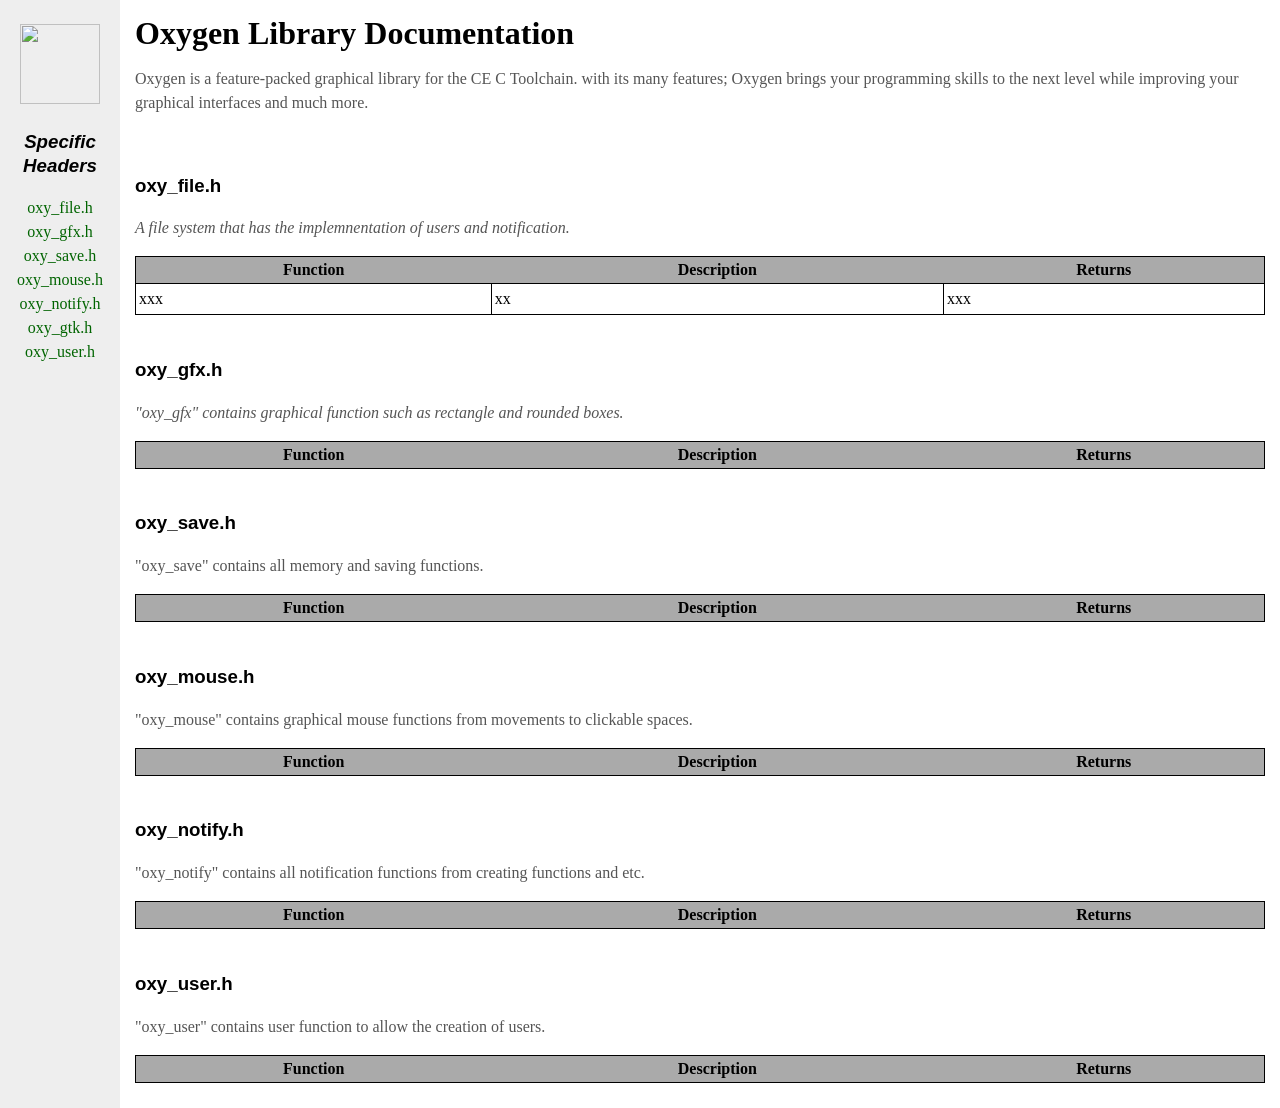
==== index.html @ 67f8d87e "Initial commit" ====
<!DOCTYPE html>
<html>

<head>
  <title>Oxygen Library Documentation</title>

	<meta http-equiv="Content-Type" content="text/html; charset=utf-8">
  
  <link rel="shortcut icon" href="https://i.imgur.com/yFg0fCF.gif"></link>
	
  <link rel="stylesheet" type="text/css" href="style.css"></link>
</head>

<body>
	<div id="wrapper">
		<main>
			<div id="content">
				<div class="innertube">
          
          <!-- INTRODUCTION -->
					<h1>Oxygen Library Documentation</h1>

					<p>Oxygen is a feature-packed graphical library for the CE C Toolchain. with its many features; Oxygen brings your programming
						skills to the next level while improving your graphical interfaces and much more.</p>
					<br>
            
            <!-- OXY_FILE.H -->
            <h3 id="oxy_file">oxy_file.h</h3>
            <p><i>A file system that has the implemnentation of users and notification.</i></p>
            <table>
              <tr>
                <th>Function</th>
                <th>Description</th>
                <th>Returns</th>
              </tr>
              <tr>
                <td>xxx</td>
                <td>xx</td>
                <td>xxx</td>
              </tr>
            </table>
            <br>

            <!-- OXY_GFX.H -->
            <h3 id="oxy_gfx">oxy_gfx.h</h3>
            <p><i>"oxy_gfx" contains graphical function such as rectangle and rounded boxes.</i></p>
            <table>
                <tr>
                    <th>Function</th>
                    <th>Description</th>
                    <th>Returns</th>
                </tr>
            </table>
            <br>

            <!-- OXY_SAVE.H -->
            <h3 id="oxy_save">oxy_save.h</h3>
            <p>"oxy_save" contains all memory and saving functions.</p>
            <table >
                <tr>
                    <th>Function</th>
                    <th>Description</th>
                    <th>Returns</th>
                </tr>
            </table>
            <br>

            <!-- OXY_MOUSE.H -->
            <h3 id="oxy_mouse">oxy_mouse.h</h3>
            <p>"oxy_mouse" contains graphical mouse functions from movements to clickable spaces.</p>
            <table class="special">
                <tr>
                    <th>Function</th>
                    <th>Description</th>
                    <th>Returns</th>
                </tr>
            </table>
            <br>
            
            <!-- OXY_NOTIFY.H -->
            <h3 id="oxy_notify">oxy_notify.h</h3>
            <p>"oxy_notify" contains all notification functions from creating functions and etc.</p>
            <table class="special">
                <tr>
                    <th>Function</th>
                    <th>Description</th>
                    <th>Returns</th>
                </tr>
              </table>
              <br>

            <!-- OXY_USERS.H -->
            <h3 id="oxy_user">oxy_user.h</h3>
            <p>"oxy_user" contains user function to allow the creation of users.</p>
            <table class="special">
              <tr>
                  <th>Function</th>
                  <th>Description</th>
                  <th>Returns</th>
              </tr>
            </table>
              </div>
          </div>
      </main>

      <!-- NAVIGATION BAR -->
      <nav id="nav">
        <div class="innertube">
            <br>
            <center>
              <img src="https://i.imgur.com/yFg0fCF.gif" width="80" height="80">
              <h3><i>Specific<br>Headers</i></h3>

            <ul>
                <li><a href="#oxy_file">oxy_file.h</a></li>
                <li><a href="#oxy_gfx">oxy_gfx.h</a></li>
                <li><a href="#oxy_save">oxy_save.h</a></li>
                <li><a href="#oxy_mouse">oxy_mouse.h</a></li>
                <li><a href="#oxy_notify">oxy_notify.h</a></li>
                <li><a href="#oxy_gtk">oxy_gtk.h</a></li>
                <li><a href="#oxy_user">oxy_user.h</a></li>
                </center>
            </ul>
        </div>
      </nav>
    </div>
  </body>
</html>
---- style.css ----
body{
  margin:0;
  padding:0;
  line-height: 1.5em;
}

main {
  padding-bottom: 10010px;
  margin-bottom: -10000px;
  float: left;
  width: 100%;
}

table {
  border-collapse: collapse;
  border-spacing: 0px;
  border: 1px solid black;
  width: 100%;
}
td {
  border: 1px solid black;
  padding: 3px;
  vertical-align: top;
}
table.special td:nth-child(3) {
  width: 100%;
  text-align: left;
}
th {
    background-color: #AAA;
}

h3 {
  font-family: Arial, Helvetica, sans-serif;
}

#nav {
  float: left;
  width: 120px;
  padding-bottom: 10010px;
  margin-bottom: -10000px;
  background: #eee;
  position: fixed;
}

#wrapper {
  overflow: hidden;
}

#content {
  margin-left: 120px; /* Same as 'nav' width */
}

.innertube{
  margin: 15px; /* Padding for content */
  margin-top: 0;
}
p {
  color: #555;
}
nav ul {
  list-style-type: none;
  margin: 0;
  padding: 0;
}
nav ul a {
  color: darkgreen;
  text-decoration: none;
}
.bl {
  color: #00C;
  font-weight: bold;
}
.red {
  color: #F00;
}
.grey {
  color: #999;
}
.gr {
  color: #0F0;
}
.or {
  color: #FFA500;
}
.pu {
  color: #551A8B;
}
.preprocess {
  display: inline-block;
  color: #B05800;
  float: right;
  font-size: 0.7em;
  font-style: italic;
}
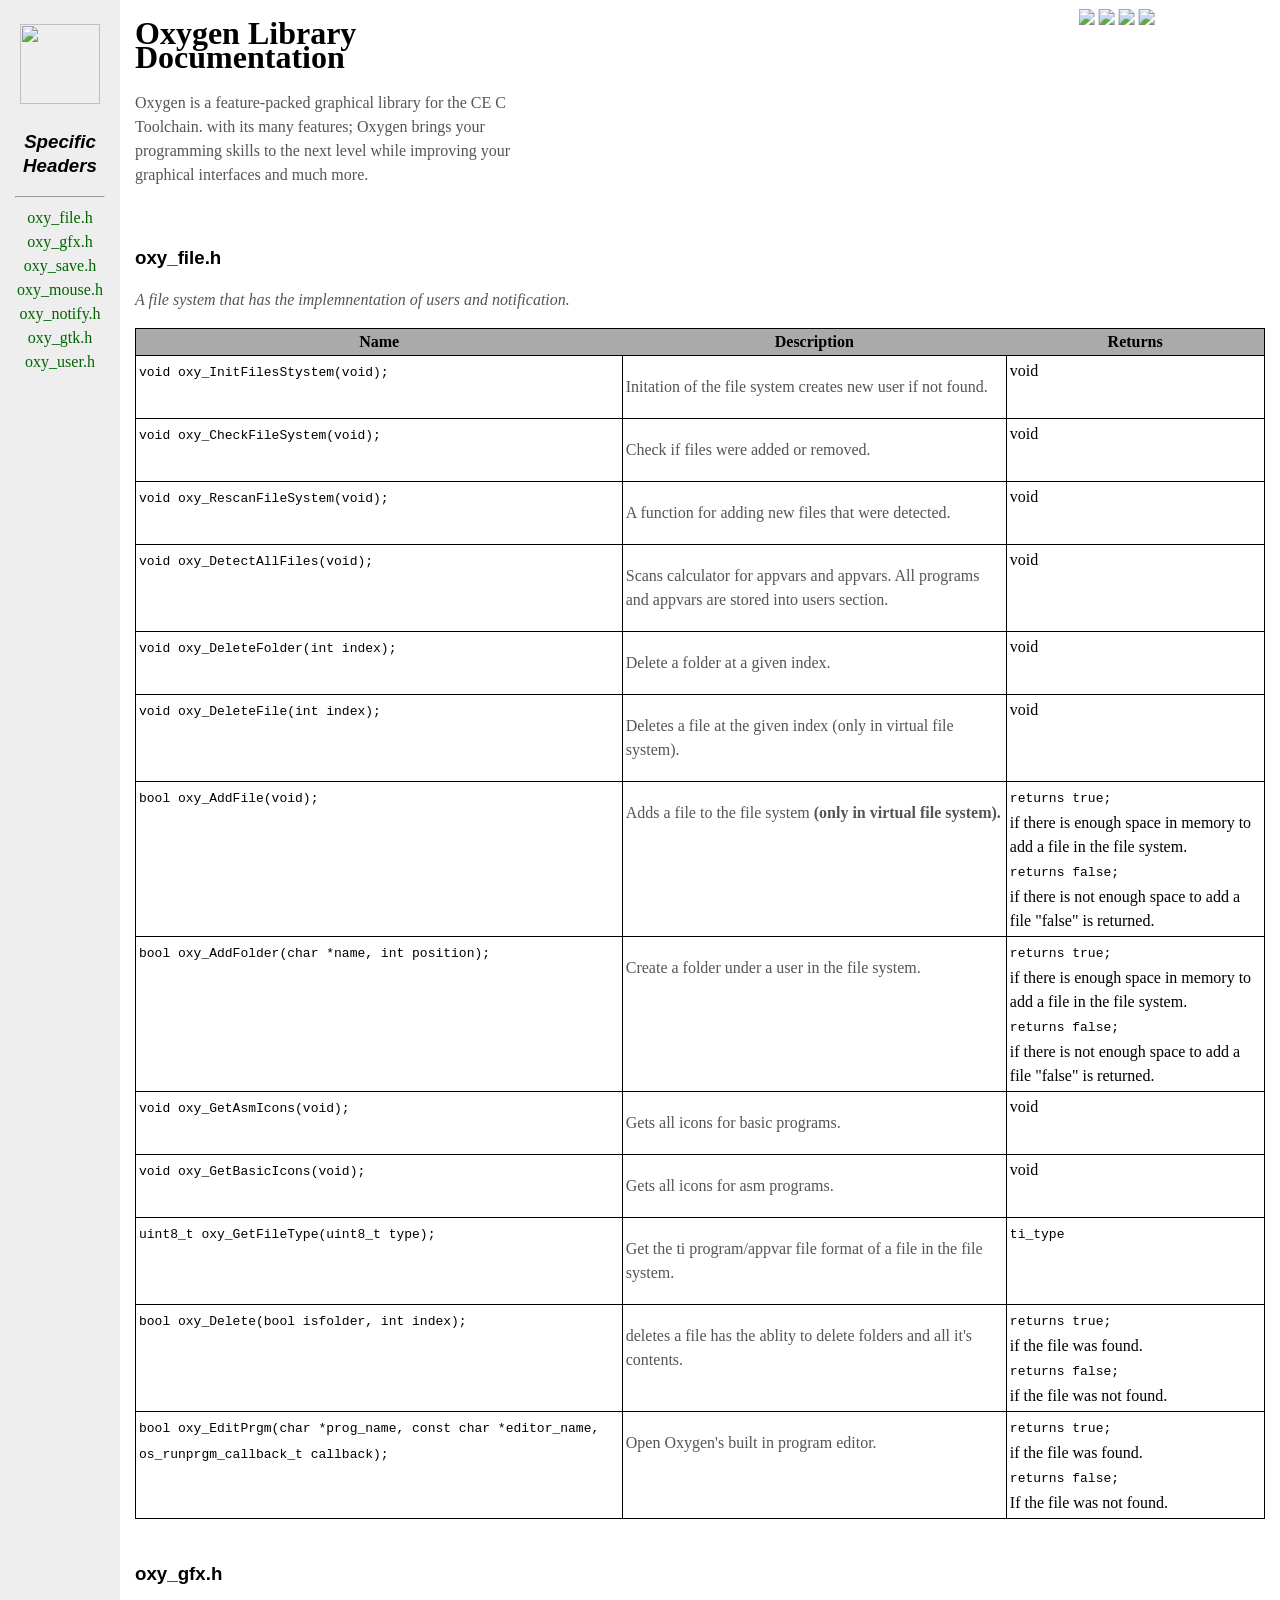
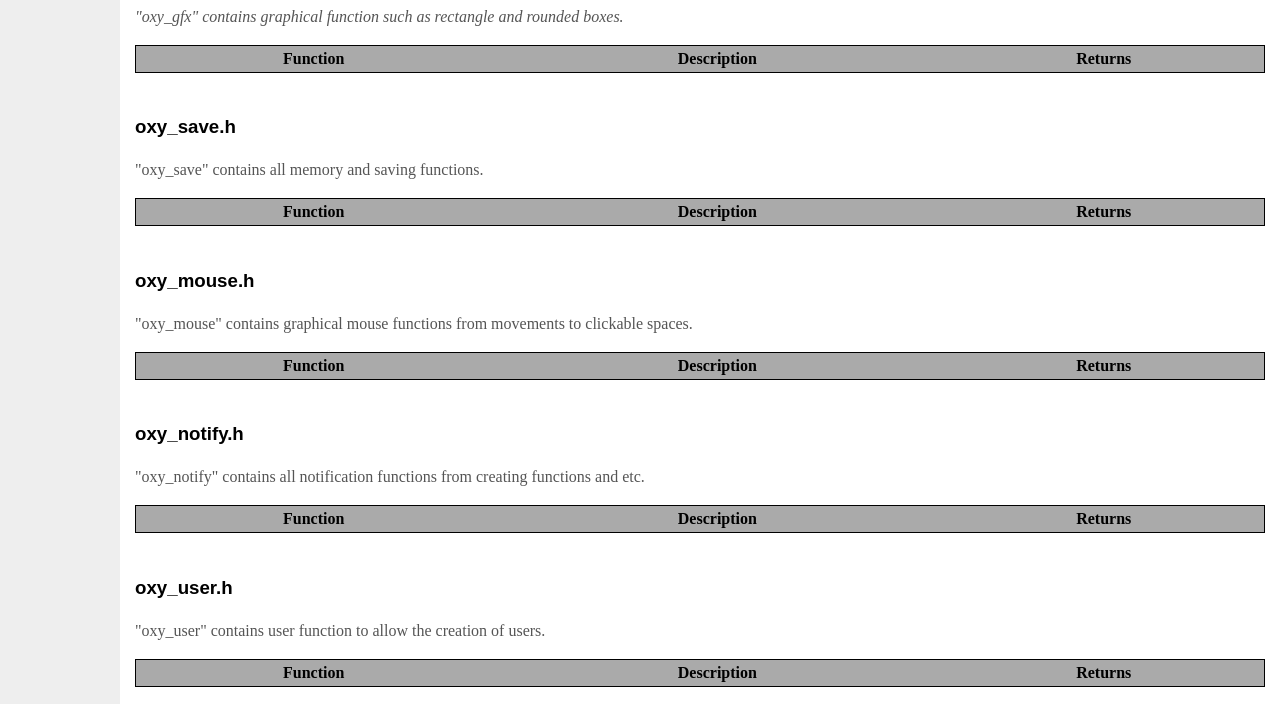
==== commit 43fd2674: "updates file position and cleaned up .html code. add marquee of images." ====
--- a/index.html
+++ b/index.html
@@ -2,13 +2,10 @@
 <html>
 
 <head>
-  <title>Oxygen Library Documentation</title>
-
+	<title>Oxygen Library Documentation</title>
 	<meta http-equiv="Content-Type" content="text/html; charset=utf-8">
-  
-  <link rel="shortcut icon" href="https://i.imgur.com/yFg0fCF.gif"></link>
-	
-  <link rel="stylesheet" type="text/css" href="style.css"></link>
+	<link rel="shortcut icon" href="https://i.imgur.com/yFg0fCF.gif">
+	<link rel="stylesheet" type="text/css" href="css/style.css">
 </head>
 
 <body>
@@ -16,12 +13,29 @@
 		<main>
 			<div id="content">
 				<div class="innertube">
-          
-          <!-- INTRODUCTION -->
-					<h1>Oxygen Library Documentation</h1>
-
-					<p>Oxygen is a feature-packed graphical library for the CE C Toolchain. with its many features; Oxygen brings your programming
-						skills to the next level while improving your graphical interfaces and much more.</p>
+
+					<!-- INTRODUCTION -->
+          <div class="info_header">
+            <h1>Oxygen Library<br>Documentation</h1>
+            <p>
+              Oxygen is a feature-packed graphical library for the CE C
+              <br>
+              Toolchain. with its many features; Oxygen brings your
+              <br>
+              programming
+              skills to the next level while improving your
+              <br>
+              graphical interfaces and much more.
+            
+            <marquee class="example_images" behavior="alternate">
+              <img src="https://i.imgur.com/sqW6fB6.gif" ></img>
+              <img src="https://i.imgur.com/wXRc4y9.png" ></img>
+              <img src="https://i.imgur.com/P3u2YA0.png" ></img>
+              <img src="https://i.imgur.com/Mkf7S94.png" ></img>
+            </marquee>
+
+            </p>
+          </div>
 					<br>
             
             <!-- OXY_FILE.H -->
@@ -29,14 +43,165 @@
             <p><i>A file system that has the implemnentation of users and notification.</i></p>
             <table>
               <tr>
-                <th>Function</th>
+                <th>Name</th>
                 <th>Description</th>
                 <th>Returns</th>
               </tr>
               <tr>
-                <td>xxx</td>
-                <td>xx</td>
-                <td>xxx</td>
+                <td>
+                  <code>
+                    void oxy_InitFilesStystem(void);
+                  <code>
+                </td>
+                <td> 
+                  <p>Initation of the file system creates new user if not found.</p>
+                </td>
+                <td>void</td>
+              </tr>
+              
+              <tr>
+                <td>
+                  <code>
+                      void oxy_CheckFileSystem(void);
+                  </code>
+                </td>
+                <td><p>Check if files were added or removed.</p></td>
+                <td>void</td>
+              </tr>
+
+              <tr>
+                <td>
+                  <code>
+                      void oxy_RescanFileSystem(void);
+                  </code>
+                </td>
+                <td><p>A function for adding new files that were detected.</p></td>
+                <td>void</td>
+              </tr>
+              
+              <tr>
+                <td>
+                  <code>
+                      void oxy_DetectAllFiles(void);
+                  </code>
+                </td>
+                <td><p>Scans calculator for appvars and appvars. All programs and appvars are stored into users section.</p></td>
+                <td>void</td>
+              </tr>
+              <tr>
+                <td>
+                  <code>
+                      void oxy_DeleteFolder(int index);
+                  </code>
+                </td>
+                <td><p>Delete a folder at a given index.</p></td>
+                <td>void</td>
+              </tr>
+              <tr>
+                <td>
+                  <code>
+                      void oxy_DeleteFile(int index);
+                  </code>
+                </td>
+                <td><p>Deletes a file at the given index (only in virtual file system).</p></td>
+                <td>void</td>
+              </tr>
+              <tr>
+                <td>
+                  <code>
+                      bool oxy_AddFile(void);
+                  </code>
+                </td>
+                <td><p>Adds a file to the file system <b>(only in virtual file system).</b></p></td>
+                <td>
+                  <code>returns true;</code>
+                  <br>
+                  if there is enough space in memory to add a file in the file system.
+                  <br>
+                  <code>returns false;</code>
+                  <br>
+                  if there is not enough space to add a file "false" is returned.
+                </td>
+              </tr>
+              <tr>
+                <td>
+                  <code>
+                      bool oxy_AddFolder(char *name, int position);
+                  </code>
+                </td>
+                <td>
+                  <p>Create a folder under a user in the file system.</p>
+                </td>
+                <td>
+                  <code>returns true;</code>
+                  <br>
+                  if there is enough space in memory to add a file in the file system.
+                  <br>
+                  <code>returns false;</code>
+                  <br>
+                  if there is not enough space to add a file "false" is returned.
+                </td>
+              </tr>
+              <tr>
+                <td>
+                  <code>
+                      void oxy_GetAsmIcons(void);
+                  </code>
+                </td>
+                <td><p>Gets all icons for basic programs.</p></td>
+                <td>void</td>
+              </tr>
+              <tr>
+                <td>
+                  <code>
+                      void oxy_GetBasicIcons(void);
+                  </code>
+                </td>
+                <td><p>Gets all icons for asm programs.</p></td>
+                <td>void</td>
+              </tr>
+              <tr>
+                <td>
+                  <code>
+                      uint8_t oxy_GetFileType(uint8_t type);
+                  </code>
+                </td>
+                <td><p>Get the ti program/appvar file format of a file in the file system.</p></td>
+                <td><code>ti_type<code></td>
+              </tr>
+              <tr>
+                <td>
+                  <code>
+                      bool oxy_Delete(bool isfolder, int index);
+                  </code>
+                </td>
+                <td><p>deletes a file has the ablity to delete folders and all it's contents.</p></td>
+                <td>
+                  <code>returns true;</code>
+                  <br>
+                  if the file was found.
+                  <br>
+                  <code>returns false;</code>
+                  <br>
+                  if the file was not found.
+                </td>
+              </tr>
+              <tr>
+                <td>
+                  <code>
+                      bool oxy_EditPrgm(char *prog_name, const char *editor_name, os_runprgm_callback_t callback);
+                  </code>
+                </td>
+                <td><p>Open Oxygen's built in program editor.</p></td>
+                <td>
+                  <code>returns true;</code>
+                  <br>
+                  if the file was found.
+                  <br>
+                  <code>returns false;</code>
+                  <br>
+                  If the file was not found.
+                </td>
               </tr>
             </table>
             <br>
@@ -110,17 +275,17 @@
             <center>
               <img src="https://i.imgur.com/yFg0fCF.gif" width="80" height="80">
               <h3><i>Specific<br>Headers</i></h3>
-
-            <ul>
-                <li><a href="#oxy_file">oxy_file.h</a></li>
-                <li><a href="#oxy_gfx">oxy_gfx.h</a></li>
-                <li><a href="#oxy_save">oxy_save.h</a></li>
-                <li><a href="#oxy_mouse">oxy_mouse.h</a></li>
-                <li><a href="#oxy_notify">oxy_notify.h</a></li>
-                <li><a href="#oxy_gtk">oxy_gtk.h</a></li>
-                <li><a href="#oxy_user">oxy_user.h</a></li>
-                </center>
-            </ul>
+              <hr>
+              <ul>
+                  <li><a href="#oxy_file">oxy_file.h</a></li>
+                  <li><a href="#oxy_gfx">oxy_gfx.h</a></li>
+                  <li><a href="#oxy_save">oxy_save.h</a></li>
+                  <li><a href="#oxy_mouse">oxy_mouse.h</a></li>
+                  <li><a href="#oxy_notify">oxy_notify.h</a></li>
+                  <li><a href="#oxy_gtk">oxy_gtk.h</a></li>
+                  <li><a href="#oxy_user">oxy_user.h</a></li>
+              </ul>
+            </center>
         </div>
       </nav>
     </div>
--- a/css/style.css
+++ b/css/style.css
@@ -0,0 +1,103 @@
+.example_images{
+  position: absolute;
+  top: 8px;
+  right: 16px;
+  width: 60%;
+  overflow: hidden;
+}
+
+body{
+  margin:0;
+  padding:0;
+  line-height: 1.5em;
+}
+
+main {
+  padding-bottom: 10010px;
+  margin-bottom: -10000px;
+  float: left;
+  width: 100%;
+}
+
+table {
+  border-collapse: collapse;
+  border-spacing: 0px;
+  border: 1px solid black;
+  width: 100%;
+}
+td {
+  border: 1px solid black;
+  padding: 3px;
+  vertical-align: top;
+}
+table.special td:nth-child(3) {
+  width: 100%;
+  text-align: left;
+}
+th {
+    background-color: #AAA;
+}
+
+h3 {
+  font-family: Arial, Helvetica, sans-serif;
+}
+
+#nav {
+  float: left;
+  width: 120px;
+  padding-bottom: 10010px;
+  margin-bottom: -10000px;
+  background: #eee;
+  position: fixed;
+}
+
+#wrapper {
+  overflow: hidden;
+}
+
+#content {
+  margin-left: 120px; /* Same as 'nav' width */
+}
+
+.innertube{
+  margin: 15px; /* Padding for content */
+  margin-top: 0;
+}
+p {
+  color: #555;
+}
+nav ul {
+  list-style-type: none;
+  margin: 0;
+  padding: 0;
+}
+nav ul a {
+  color: darkgreen;
+  text-decoration: none;
+}
+.bl {
+  color: #00C;
+  font-weight: bold;
+}
+.red {
+  color: #F00;
+}
+.grey {
+  color: #999;
+}
+.gr {
+  color: #0F0;
+}
+.or {
+  color: #FFA500;
+}
+.pu {
+  color: #551A8B;
+}
+.preprocess {
+  display: inline-block;
+  color: #B05800;
+  float: right;
+  font-size: 0.7em;
+  font-style: italic;
+}
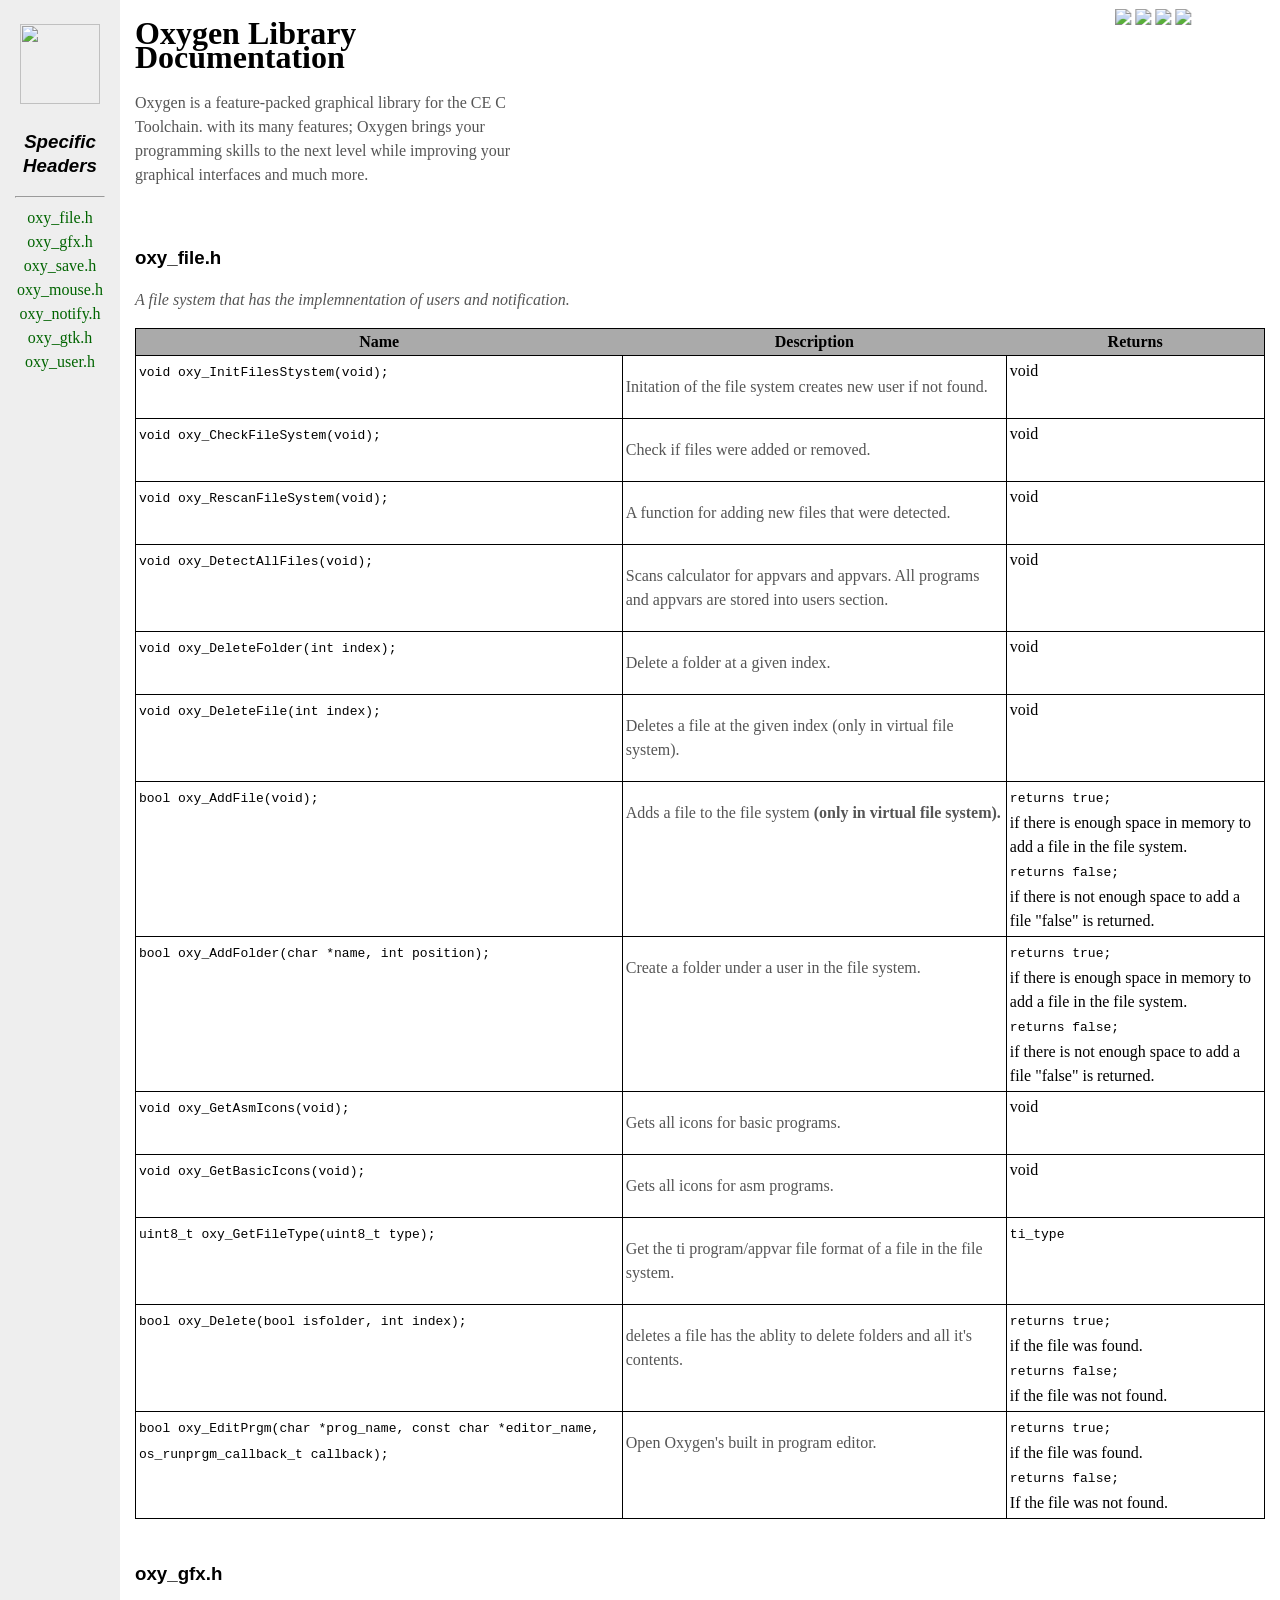
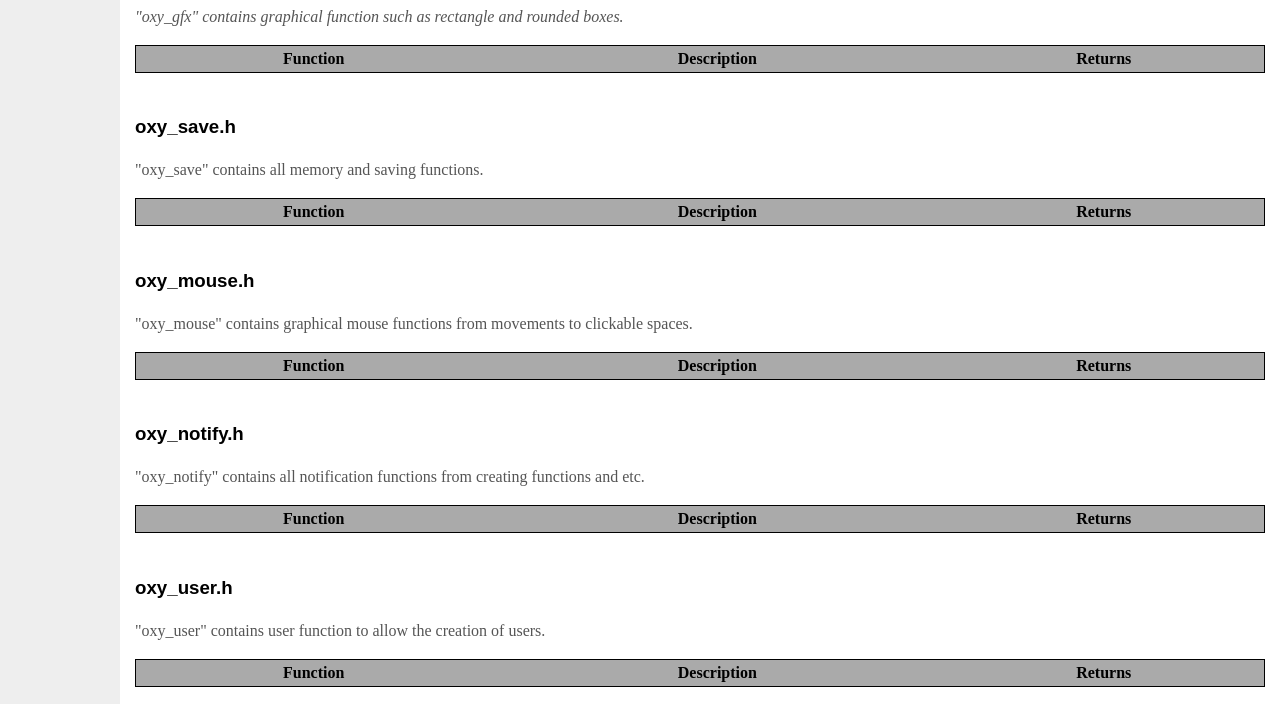
==== commit e0b77335: "updated marquee." ====
--- a/index.html
+++ b/index.html
@@ -26,6 +26,7 @@
               skills to the next level while improving your
               <br>
               graphical interfaces and much more.
+              </p>
             
             <marquee class="example_images" behavior="alternate">
               <img src="https://i.imgur.com/sqW6fB6.gif" ></img>
@@ -34,7 +35,7 @@
               <img src="https://i.imgur.com/Mkf7S94.png" ></img>
             </marquee>
 
-            </p>
+            
           </div>
 					<br>
             
--- a/css/style.css
+++ b/css/style.css
@@ -3,7 +3,6 @@
   top: 8px;
   right: 16px;
   width: 60%;
-  overflow: hidden;
 }
 
 body{
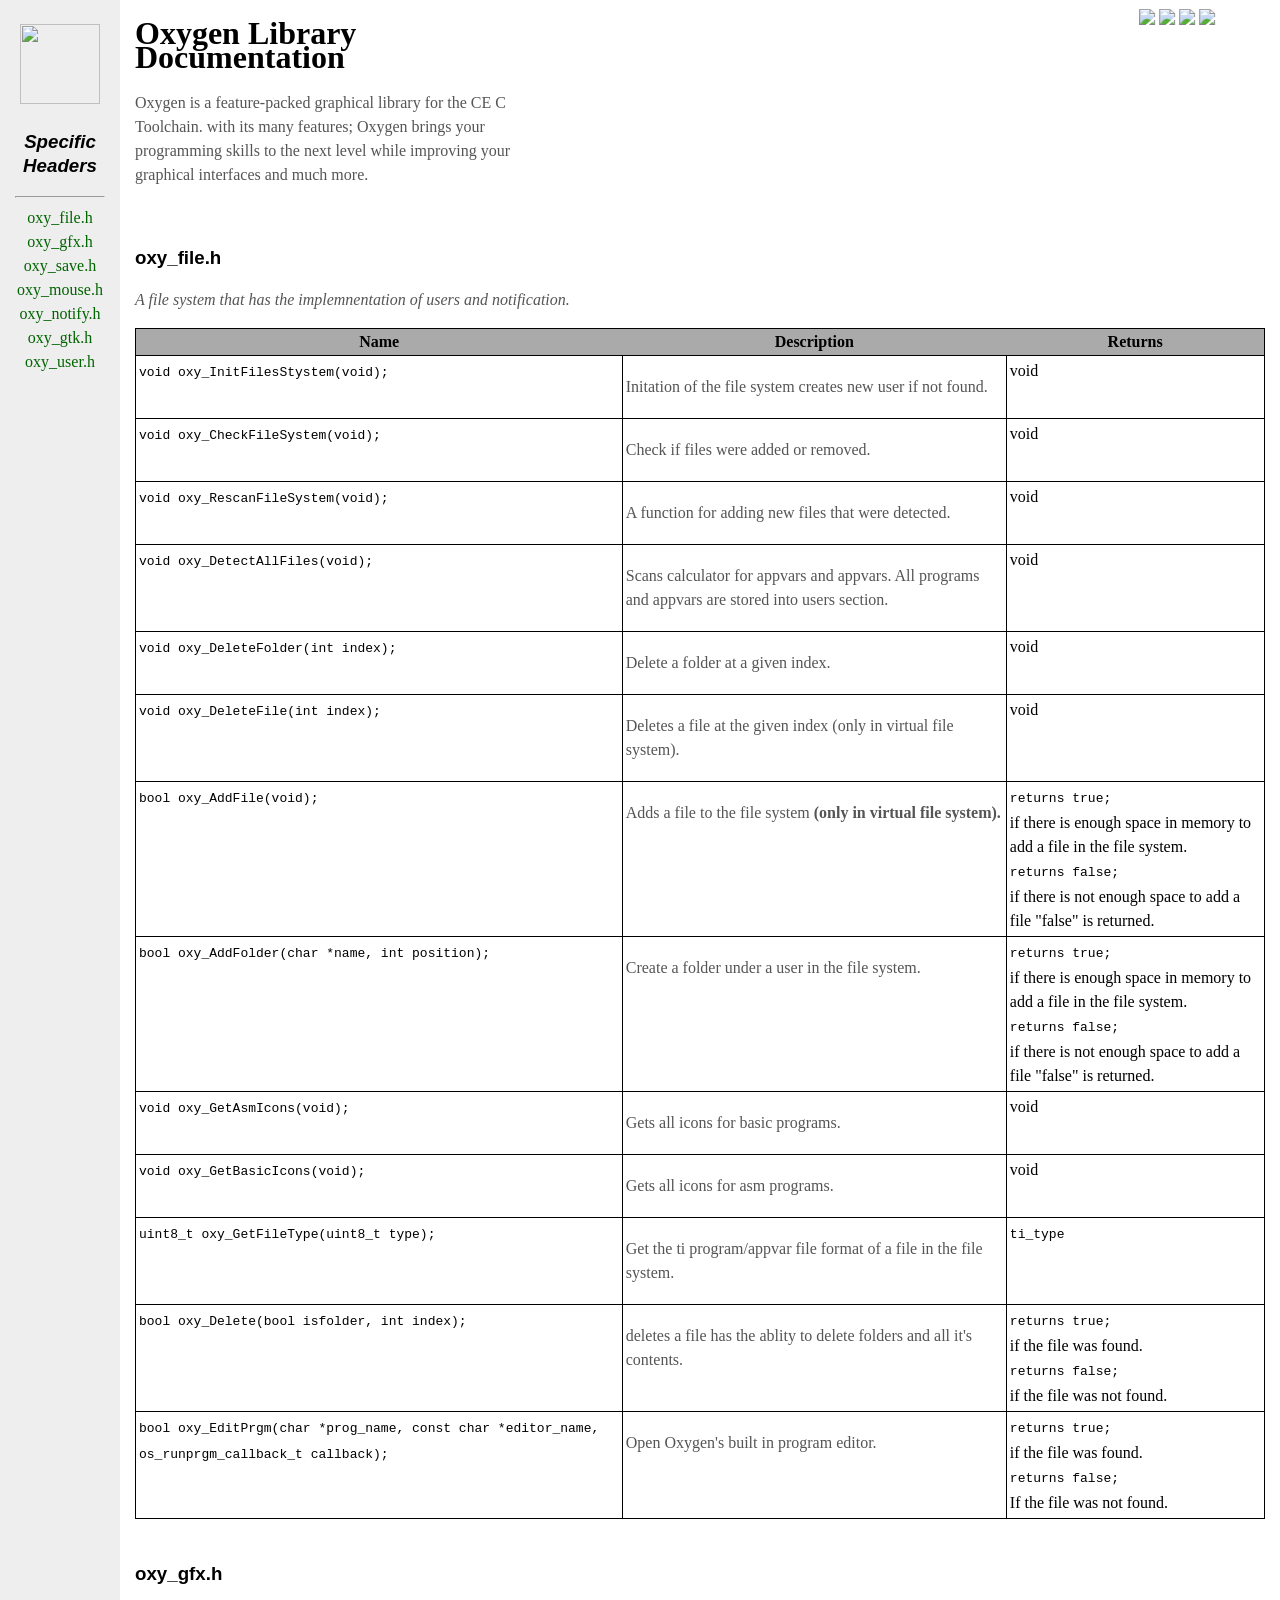
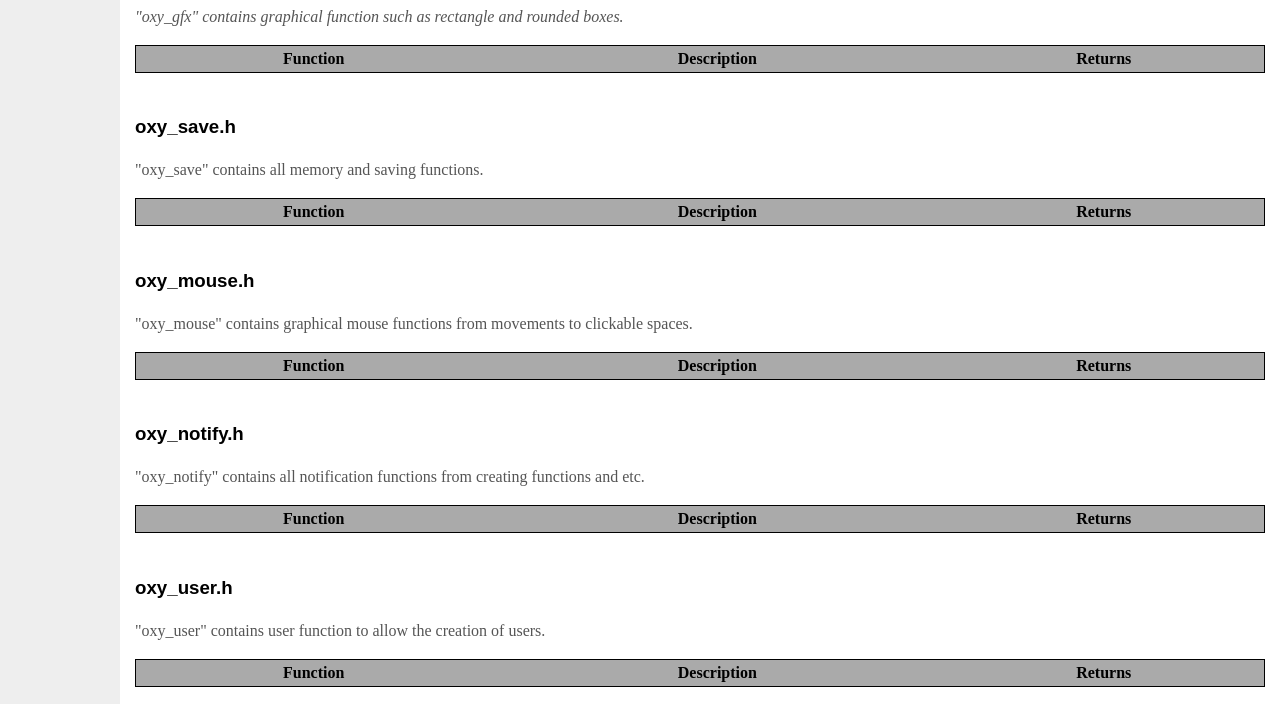
==== commit bd7c4bac: "moved css to html." ====
--- a/index.html
+++ b/index.html
@@ -5,7 +5,125 @@
 	<title>Oxygen Library Documentation</title>
 	<meta http-equiv="Content-Type" content="text/html; charset=utf-8">
 	<link rel="shortcut icon" href="https://i.imgur.com/yFg0fCF.gif">
-	<link rel="stylesheet" type="text/css" href="css/style.css">
+	<style>
+		.example_images {
+			position: absolute;
+			top: 8px;
+			right: 16px;
+			width: 60%;
+		}
+
+		body {
+			margin: 0;
+			padding: 0;
+			line-height: 1.5em;
+		}
+
+		main {
+			padding-bottom: 10010px;
+			margin-bottom: -10000px;
+			float: left;
+			width: 100%;
+		}
+
+		table {
+			border-collapse: collapse;
+			border-spacing: 0px;
+			border: 1px solid black;
+			width: 100%;
+		}
+
+		td {
+			border: 1px solid black;
+			padding: 3px;
+			vertical-align: top;
+		}
+
+		table.special td:nth-child(3) {
+			width: 100%;
+			text-align: left;
+		}
+
+		th {
+			background-color: #AAA;
+		}
+
+		h3 {
+			font-family: Arial, Helvetica, sans-serif;
+		}
+
+		#nav {
+			float: left;
+			width: 120px;
+			padding-bottom: 10010px;
+			margin-bottom: -10000px;
+			background: #eee;
+			position: fixed;
+		}
+
+		#wrapper {
+			overflow: hidden;
+		}
+
+		#content {
+			margin-left: 120px;
+			/* Same as 'nav' width */
+		}
+
+		.innertube {
+			margin: 15px;
+			/* Padding for content */
+			margin-top: 0;
+		}
+
+		p {
+			color: #555;
+		}
+
+		nav ul {
+			list-style-type: none;
+			margin: 0;
+			padding: 0;
+		}
+
+		nav ul a {
+			color: darkgreen;
+			text-decoration: none;
+		}
+
+		.bl {
+			color: #00C;
+			font-weight: bold;
+		}
+
+		.red {
+			color: #F00;
+		}
+
+		.grey {
+			color: #999;
+		}
+
+		.gr {
+			color: #0F0;
+		}
+
+		.or {
+			color: #FFA500;
+		}
+
+		.pu {
+			color: #551A8B;
+		}
+
+		.preprocess {
+			display: inline-block;
+			color: #B05800;
+			float: right;
+			font-size: 0.7em;
+			font-style: italic;
+		}
+	</style>
 </head>
 
 <body>
@@ -15,8 +133,8 @@
 				<div class="innertube">
 
 					<!-- INTRODUCTION -->
-          <div class="info_header">
-            <h1>Oxygen Library<br>Documentation</h1>
+					<div class="info_header">
+						<h1>Oxygen Library<br>Documentation</h1>
             <p>
               Oxygen is a feature-packed graphical library for the CE C
               <br>
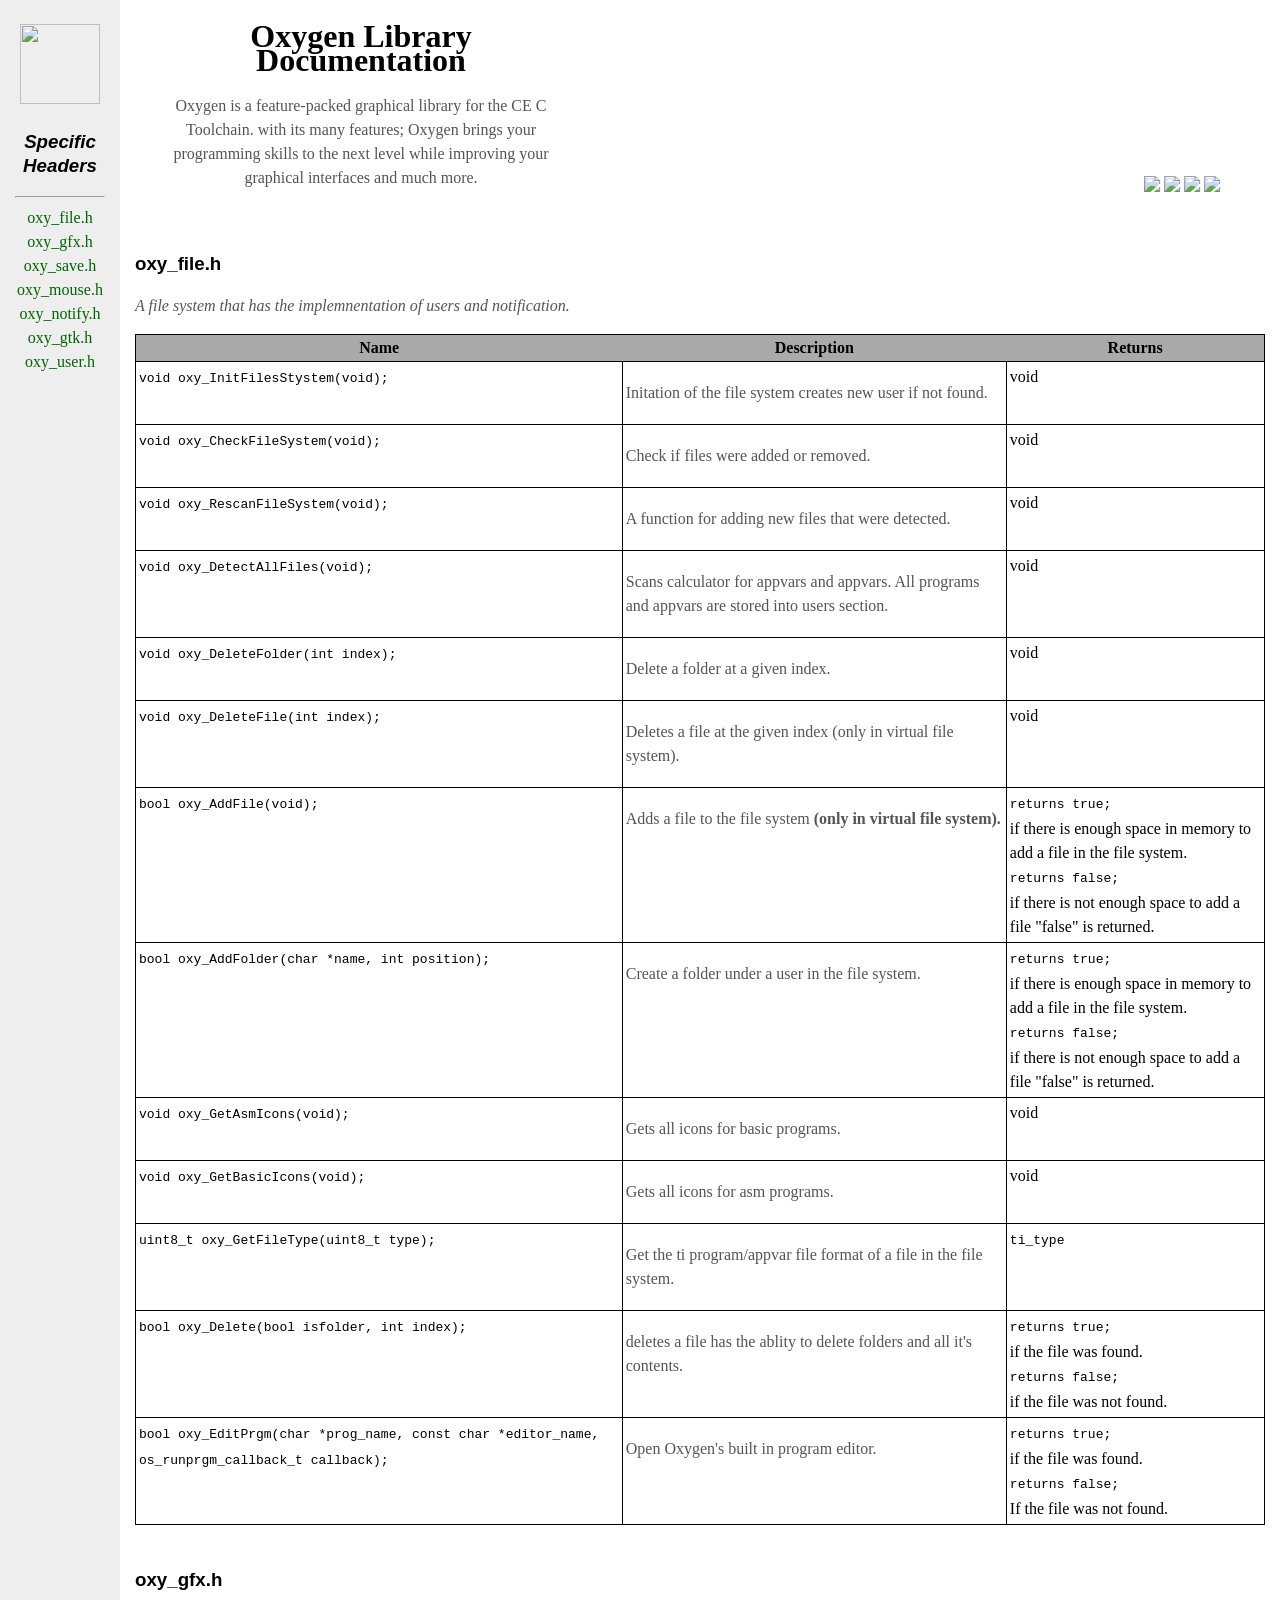
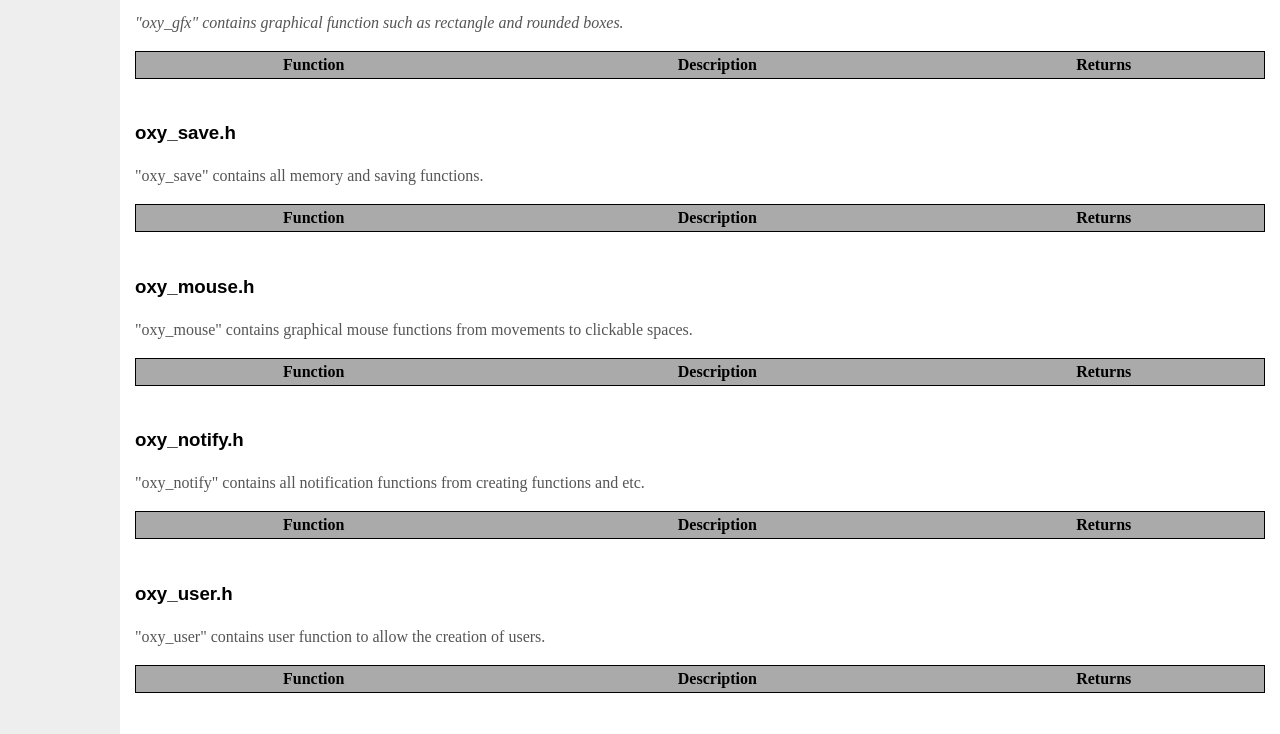
==== commit fbd01639: "Redid the introduction section." ====
--- a/index.html
+++ b/index.html
@@ -6,13 +6,6 @@
 	<meta http-equiv="Content-Type" content="text/html; charset=utf-8">
 	<link rel="shortcut icon" href="https://i.imgur.com/yFg0fCF.gif">
 	<style>
-		.example_images {
-			position: absolute;
-			top: 8px;
-			right: 16px;
-			width: 60%;
-		}
-
 		body {
 			margin: 0;
 			padding: 0;
@@ -24,6 +17,14 @@
 			margin-bottom: -10000px;
 			float: left;
 			width: 100%;
+		}
+
+		.info_header_table {
+			border: 0px solid;
+		}
+
+		.info_header_td {
+			border: 0px solid;
 		}
 
 		table {
@@ -134,26 +135,31 @@
 
 					<!-- INTRODUCTION -->
 					<div class="info_header">
-						<h1>Oxygen Library<br>Documentation</h1>
-            <p>
-              Oxygen is a feature-packed graphical library for the CE C
-              <br>
-              Toolchain. with its many features; Oxygen brings your
-              <br>
-              programming
-              skills to the next level while improving your
-              <br>
-              graphical interfaces and much more.
-              </p>
-            
-            <marquee class="example_images" behavior="alternate">
-              <img src="https://i.imgur.com/sqW6fB6.gif" ></img>
-              <img src="https://i.imgur.com/wXRc4y9.png" ></img>
-              <img src="https://i.imgur.com/P3u2YA0.png" ></img>
-              <img src="https://i.imgur.com/Mkf7S94.png" ></img>
-            </marquee>
-
-            
+						<table class="info_header_table">
+							<td class="info_header_td">
+								<center>
+									<h1>Oxygen Library<br>Documentation</h1>
+                <p>
+                Oxygen is a feature-packed graphical library for the CE C
+                <br>
+                Toolchain. with its many features; Oxygen brings your
+                <br>
+                programming
+                skills to the next level while improving your
+                <br>
+                graphical interfaces and much more.
+                </p>
+                </center>
+              </td>
+              <td class="info_header_td" style="vertical-align: bottom; width: 60%;">
+                <marquee class="example_images" behavior="alternate">
+                  <img src="https://i.imgur.com/sqW6fB6.gif" ></img>
+                  <img src="https://i.imgur.com/wXRc4y9.png" ></img>
+                  <img src="https://i.imgur.com/P3u2YA0.png" ></img>
+                  <img src="https://i.imgur.com/Mkf7S94.png" ></img>
+                </marquee>
+              </td>
+            </table>
           </div>
 					<br>
             
@@ -383,6 +389,7 @@
                   <th>Returns</th>
               </tr>
             </table>
+            <br>
               </div>
           </div>
       </main>
